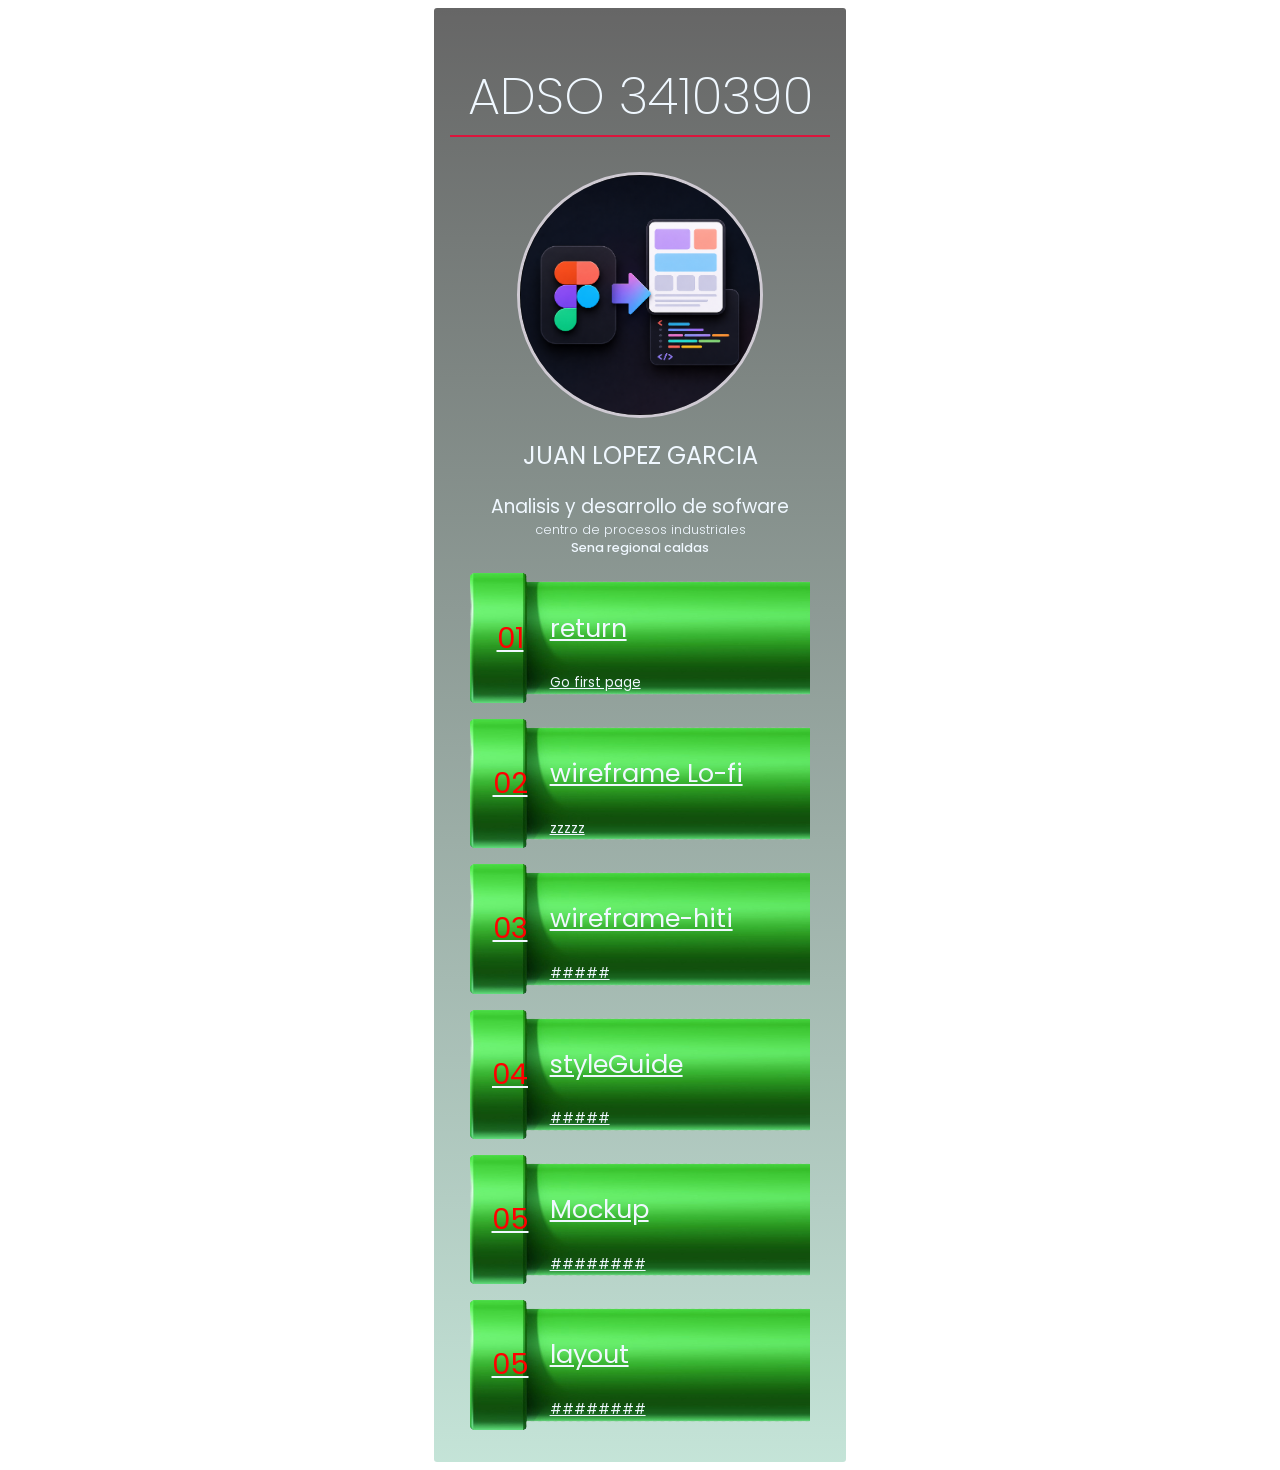
==== menu.html @ 27af1199 "hola" ====
<!DOCTYPE html>
<html lang="en">
<head>
    <meta charset="UTF-8">
    <meta name="viewport" content="width=device-width, initial-scale=1.0">
    <title>01-layout</title>
    <link rel="stylesheet" href="src/css/master.css">
</head>
<body class="mainmenu">
   <main>
    
    <header>
        <h1>ADSO 3410390</h1>
        <img src="src/img/aefe331a-d141-4651-adae-7c91b9aa3d97.png" width="300" alt="my profile">
        <h2>Juan Lopez Garcia</h2>
        <h3>Analisis y desarrollo de sofware</h3>
        <h4> centro de procesos industriales</h4>
        <h5>Sena regional caldas</h5>
    </header>
    <menu>

        <a href="index.html"> 
            <span>01</span>
            <aside>
                <h3>return</h3>
                <small>Go first page</small>
            </aside>

            <a href="wireframe-lo-fi.html">
            <span>02</span>
            <aside>
                <h3>wireframe Lo-fi</h3>
                <small>zzzzz</small>
            </aside>

            <a href="wireframe-hiti.html">
            <span>03</span>
            <aside>
                <h3>wireframe-hiti</h3>
                <small>#####</small>
            </aside>
            </a>
            
            <a href="style-guide.html">
            <span>04</span>
            <aside>
                <h3>styleGuide</h3>
                <small>#####</small>
            </aside>
            </a>

            <a href="mockup.html">
            <span>05</span>
            <aside>
                <h3>Mockup</h3>
                <small>########</small>
            </aside>
            </a>

            
            <a href="layout.html">
            <span>05</span>
            <aside>
                <h3>layout</h3>
                <small>########</small>
            </aside>
            </a>


        
    </menu>

    

   </main>
</body>
</html>
---- src/css/master.css ----
/*google fonts poppins*/
@import url('https://fonts.googleapis.com/css2?family=Poppins:ital,wght@0,100;0,200;0,300;0,400;0,500;0,600;0,700;0,800;0,900;1,100;1,200;1,300;1,400;1,500;1,600;1,700;1,800;1,900&display=swap');
body{
  
    font-family: Poppins , serif;
    min-height: 100dvh;
    display: flex;
    justify-content: center;
    align-items: center;
    
    

    main{
        padding: 1rem;
        border-radius: 3px;
        min-width: 380px ;
        background: linear-gradient(to bottom,  #0009, rgba(9, 141, 90, 0.24));
    }
    /*Main Menu */
    &.mainmenu{
        main{
            header{
                h1{
                    border-bottom: 2px solid crimson;
                    color: aliceblue;
                    font-weight: 200;
                    font-size: 3.2rem;
                    text-align: center;
                   
                    
                    
                }
                img{
                    border: 5px solid rgb(207, 202, 211);
                    border-width: 3px;
                    border-radius: 50%;
                    display: flex;
                    height: 240px;
                    object-fit: cover;
                    width: 240px;
                    margin: auto; 
                    
                    
                }
                h2{
                    color: aliceblue;
                    font-weight: 400;
                    text-align: center;
                    text-transform: uppercase;
                }
                h3{
                    text-align: center;
                    margin: 0;
                    font-weight: 400;
                    color: aliceblue;
                }
                h4{
                    font-weight: 300;
                    text-align: center;
                    color: aliceblue;
                    font-size: 0.8rem;
                    margin: 0;
                }
                h5{
                    text-align: center;
                    font-size: 0.8rem;
                    font-weight: 500;
                    color: aliceblue;
                    margin: 0;
                }
                
            }
        }

    }
}

menu{               
                    align-items: center;
                    display: flex;
                    flex-direction: column;
                    gap: 1rem;
                    justify-content: center;
                    padding: 0;
                    a:is(:link, :visited){
                        background: url(../img/mario-removebg-preview.png);
                        display: flex;
                        align-items: center;
                        color: aliceblue;
                        padding: 0.6rem;
                        width: 320px;
                        transition: all 0.4s;
                        background-size:contain;
                        background-size: 100% 100%;


                        &:is(:hover){
                          
                            transform: scale(1.04)translateX(18px);

                        }
                       
                        span{
                            font-size: 1.8rem;
                            background: url(https://c.tenor.com/KUNqaIRkkyIAAAAC/sta.gif) center;
                            background-size: cover;
                            color: red;
                            width: 60px;
                            display: flex;
                            justify-content: center;
                            align-items: center;
                            border-radius: 50px;
                            height: 60px;
                            width: 60px; ;
                            
                        }
                       
                        aside{
                            margin-left: 0.6rem;
                            display: flex;
                            flex-direction: column;
                            justify-content: center;
                            align-items: start;
                            h3{
                                font-size: 1.6rem;
                                font-weight: 400;
                            }
                        }
                    }
                    .audio-global {
    position: fixed;
    bottom: 20px;
    right: 20px;
    z-index: 9999;
    background: rgba(0,0,0,0.8);
    padding: 10px;
    border-radius: 10px;
}

/* Si quieres ocultar los controles pero que suene */
.audio-global audio {
    width: 200px;
    /* o width: 0; height: 0; para ocultarlo */
}
                }
                span{
                    background: url(https://www.icegif.com/wp-content/uploads/2022/09/icegif-1027.gif);
                }
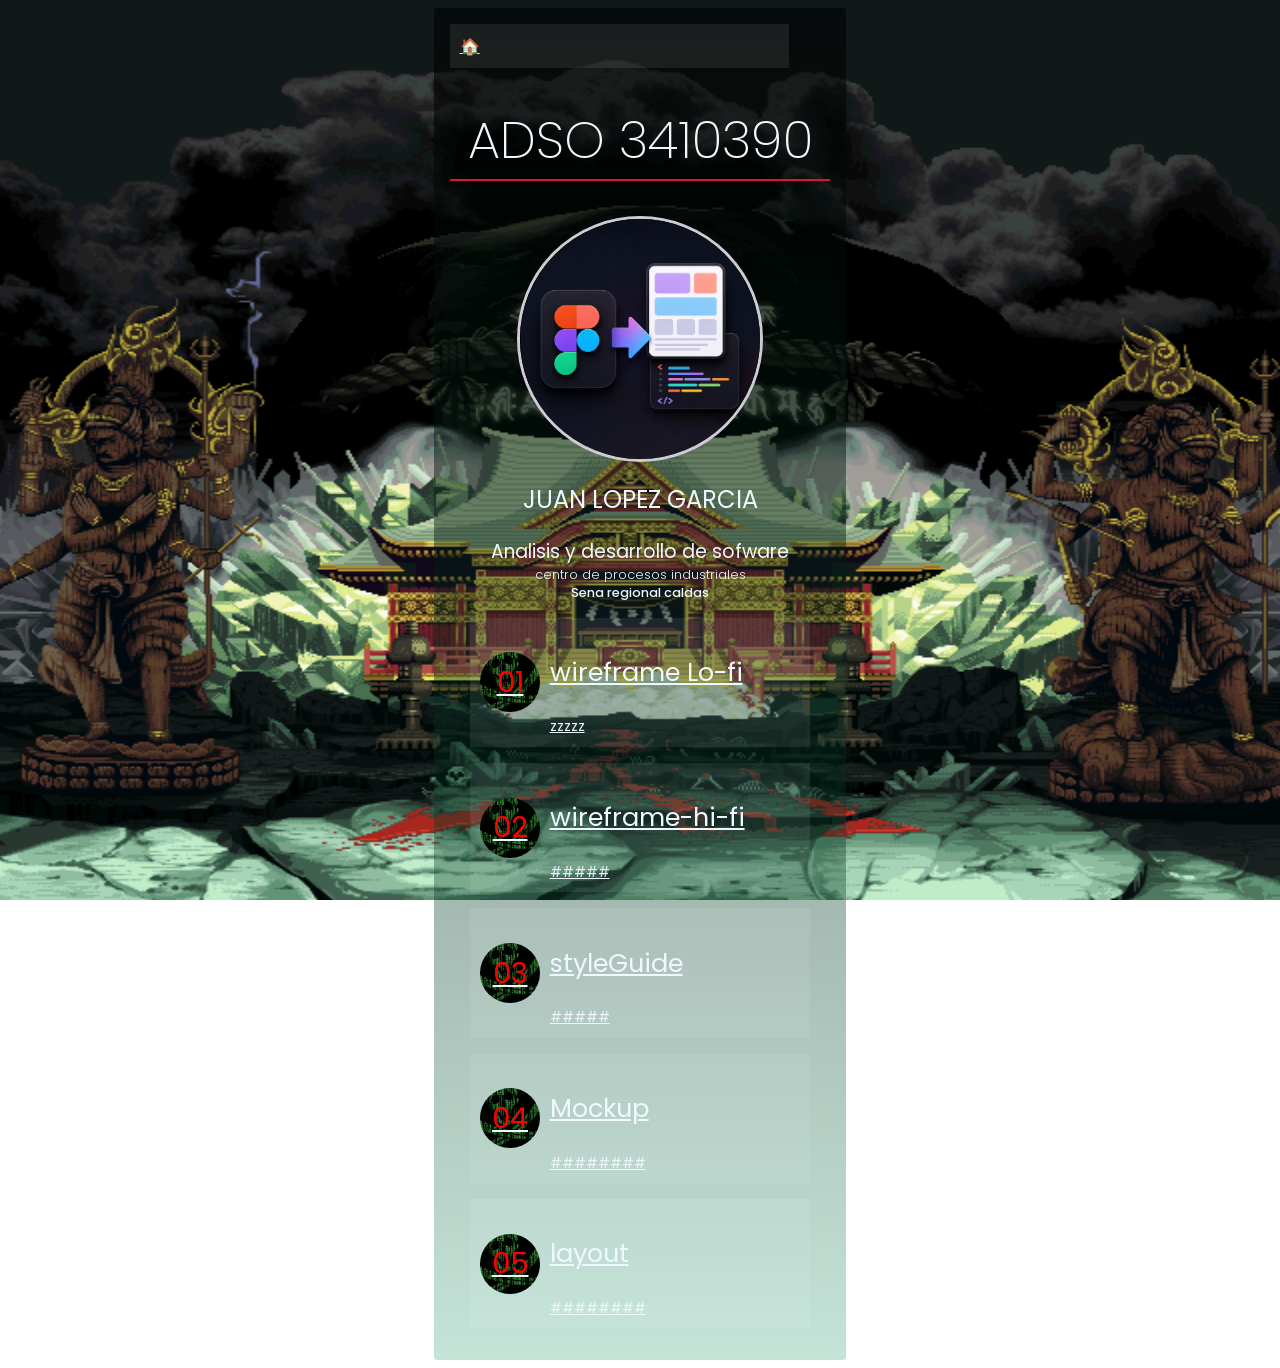
==== commit 0200bd0d: "actu" ====
--- a/menu.html
+++ b/menu.html
@@ -5,44 +5,90 @@
     <meta name="viewport" content="width=device-width, initial-scale=1.0">
     <title>01-layout</title>
     <link rel="stylesheet" href="src/css/master.css">
+    <style>
+        body{
+            background: url(src/img/animated-gifs-of-fighting-game-backgrounds-45.webp);
+            display: flex;
+            justify-content: center;
+            align-items: center;
+            background-repeat: no-repeat;
+            background-size:cover;
+            background-size: 100% 100%;
+            background-attachment: fixed;
+            
+            a:is(:link, :visited){
+                        background: url(####);
+                        background-color: rgba(240, 248, 255, 0.082);
+                        display: flex;
+                        align-items: center;
+                        color: aliceblue;
+                        padding: 0.6rem;
+                        width: 320px;
+                        transition: all 0.4s;
+                        background-size:contain;
+                        background-size: 100% 100%;
+
+
+                        &:is(:hover){
+                          
+                            transform: scale(1.04)translateX(18px);
+
+                        }
+                       
+                        span{
+                            font-size: 1.8rem;
+                            background: url(src/img/R.gif) center;
+                            background-size: cover;
+                            color: red;
+                            width: 60px;
+                            display: flex;
+                            justify-content: center;
+                            align-items: center;
+                            border-radius: 50px;
+                            height: 60px;
+                            width: 60px; ;
+                            
+                        }
+            
+        }
+
+
+    </style>
 </head>
 <body class="mainmenu">
    <main>
     
     <header>
+        <a href="index.html">🏠</a>
         <h1>ADSO 3410390</h1>
         <img src="src/img/aefe331a-d141-4651-adae-7c91b9aa3d97.png" width="300" alt="my profile">
         <h2>Juan Lopez Garcia</h2>
         <h3>Analisis y desarrollo de sofware</h3>
         <h4> centro de procesos industriales</h4>
         <h5>Sena regional caldas</h5>
+
     </header>
     <menu>
 
-        <a href="index.html"> 
-            <span>01</span>
-            <aside>
-                <h3>return</h3>
-                <small>Go first page</small>
-            </aside>
+        
 
             <a href="wireframe-lo-fi.html">
-            <span>02</span>
+            <span>01</span>
             <aside>
                 <h3>wireframe Lo-fi</h3>
                 <small>zzzzz</small>
             </aside>
 
             <a href="wireframe-hiti.html">
-            <span>03</span>
+            <span>02</span>
             <aside>
-                <h3>wireframe-hiti</h3>
+                <h3>wireframe-hi-fi</h3>
                 <small>#####</small>
             </aside>
             </a>
             
             <a href="style-guide.html">
-            <span>04</span>
+            <span>03</span>
             <aside>
                 <h3>styleGuide</h3>
                 <small>#####</small>
@@ -50,7 +96,7 @@
             </a>
 
             <a href="mockup.html">
-            <span>05</span>
+            <span>04</span>
             <aside>
                 <h3>Mockup</h3>
                 <small>########</small>
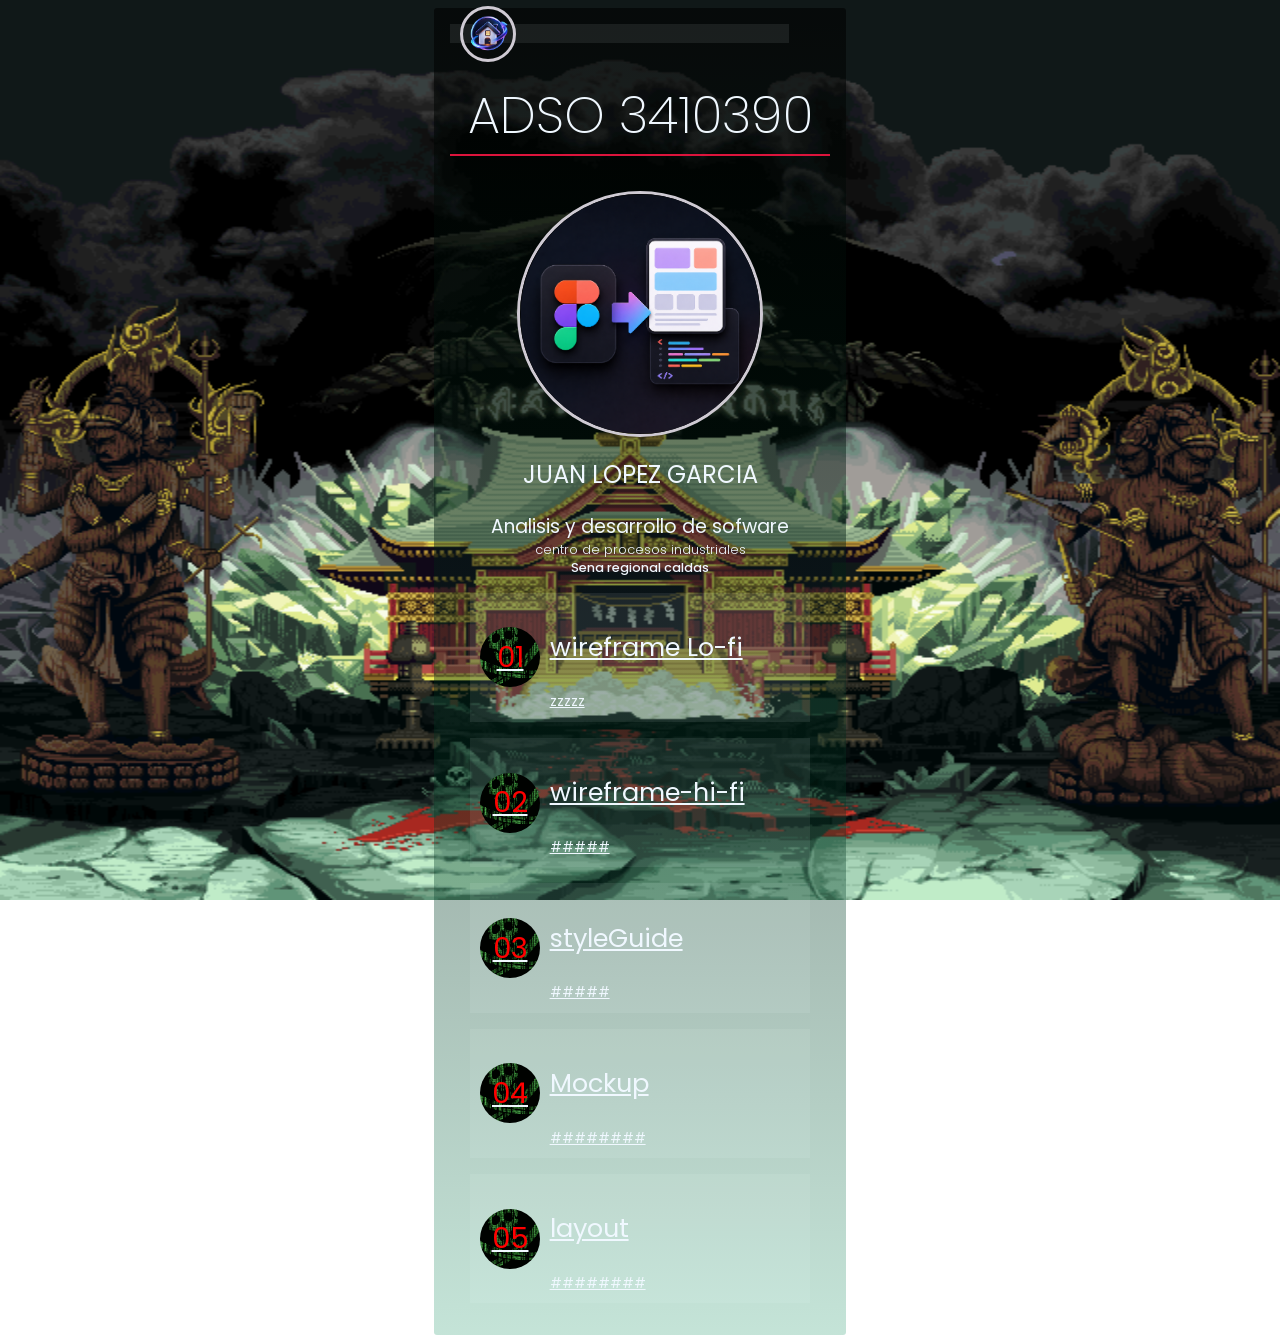
==== commit 3fff7fa3: "actu" ====
--- a/menu.html
+++ b/menu.html
@@ -29,11 +29,7 @@
                         background-size: 100% 100%;
 
 
-                        &:is(:hover){
-                          
-                            transform: scale(1.04)translateX(18px);
-
-                        }
+                      
                        
                         span{
                             font-size: 1.8rem;
@@ -49,8 +45,16 @@
                             width: 60px; ;
                             
                         }
+                        img{
+                            width: 50px !important;
+                            height: 50px !important;
+                            position: absolute ;
+                            
+
+                        }
             
         }
+    }
 
 
     </style>
@@ -59,7 +63,7 @@
    <main>
     
     <header>
-        <a href="index.html">🏠</a>
+        <a href="index.html"><img src="src/img/9cca5edb-1022-4c90-9343-b7fb30aebfd8.png" width="" alt=""></a>
         <h1>ADSO 3410390</h1>
         <img src="src/img/aefe331a-d141-4651-adae-7c91b9aa3d97.png" width="300" alt="my profile">
         <h2>Juan Lopez Garcia</h2>
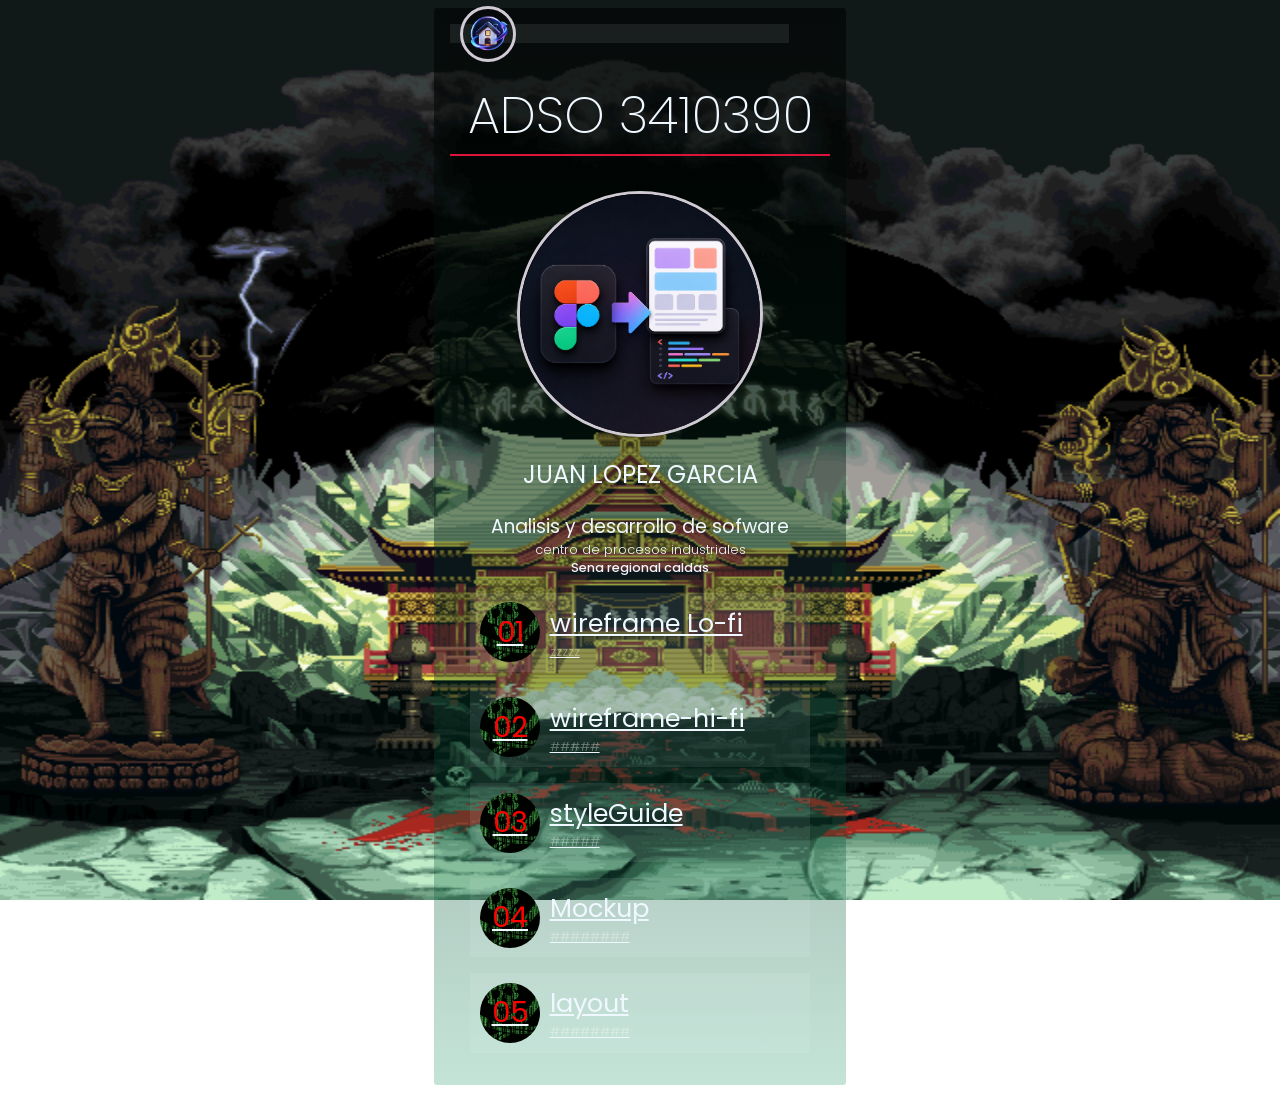
==== commit a8b32138: "zzzz" ====
--- a/menu.html
+++ b/menu.html
@@ -83,7 +83,7 @@
                 <small>zzzzz</small>
             </aside>
 
-            <a href="wireframe-hiti.html">
+            <a href="wireframe-hi-ti.html">
             <span>02</span>
             <aside>
                 <h3>wireframe-hi-fi</h3>
--- a/src/css/master.css
+++ b/src/css/master.css
@@ -146,4 +146,21 @@
                 }
                 span{
                     background: url(https://www.icegif.com/wp-content/uploads/2022/09/icegif-1027.gif);
-                }+                }
+                aside {
+                        margin-left: 0.6rem;
+                        display: flex;
+                        flex-direction: column;
+                        justify-content: center;
+                        align-items: start;
+                        h3 {
+                            margin: 0;
+                            font-size: 1.6rem;
+                            font-weight: 400;
+                        }
+                        small {
+                            color: #fff6;
+                            font-size: 0.8rem;
+                            font-weight: 300;
+                        }
+                    }
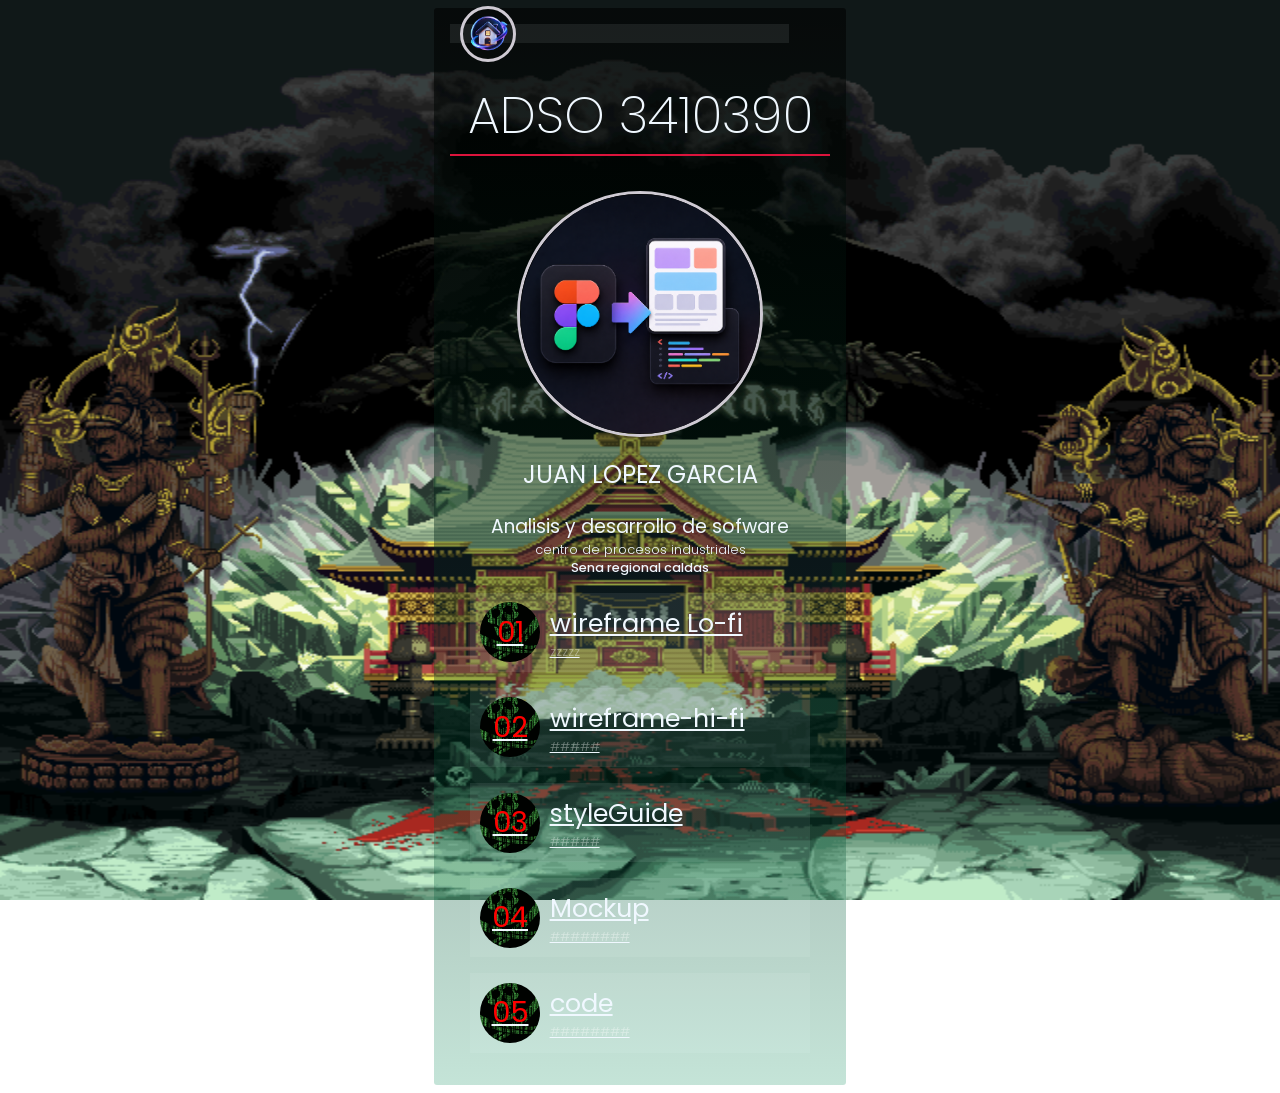
==== commit ed327afc: "code" ====
--- a/menu.html
+++ b/menu.html
@@ -108,10 +108,10 @@
             </a>
 
             
-            <a href="layout.html">
+            <a href="code/code.html" target="_blank">
             <span>05</span>
             <aside>
-                <h3>layout</h3>
+                <h3>code</h3>
                 <small>########</small>
             </aside>
             </a>
